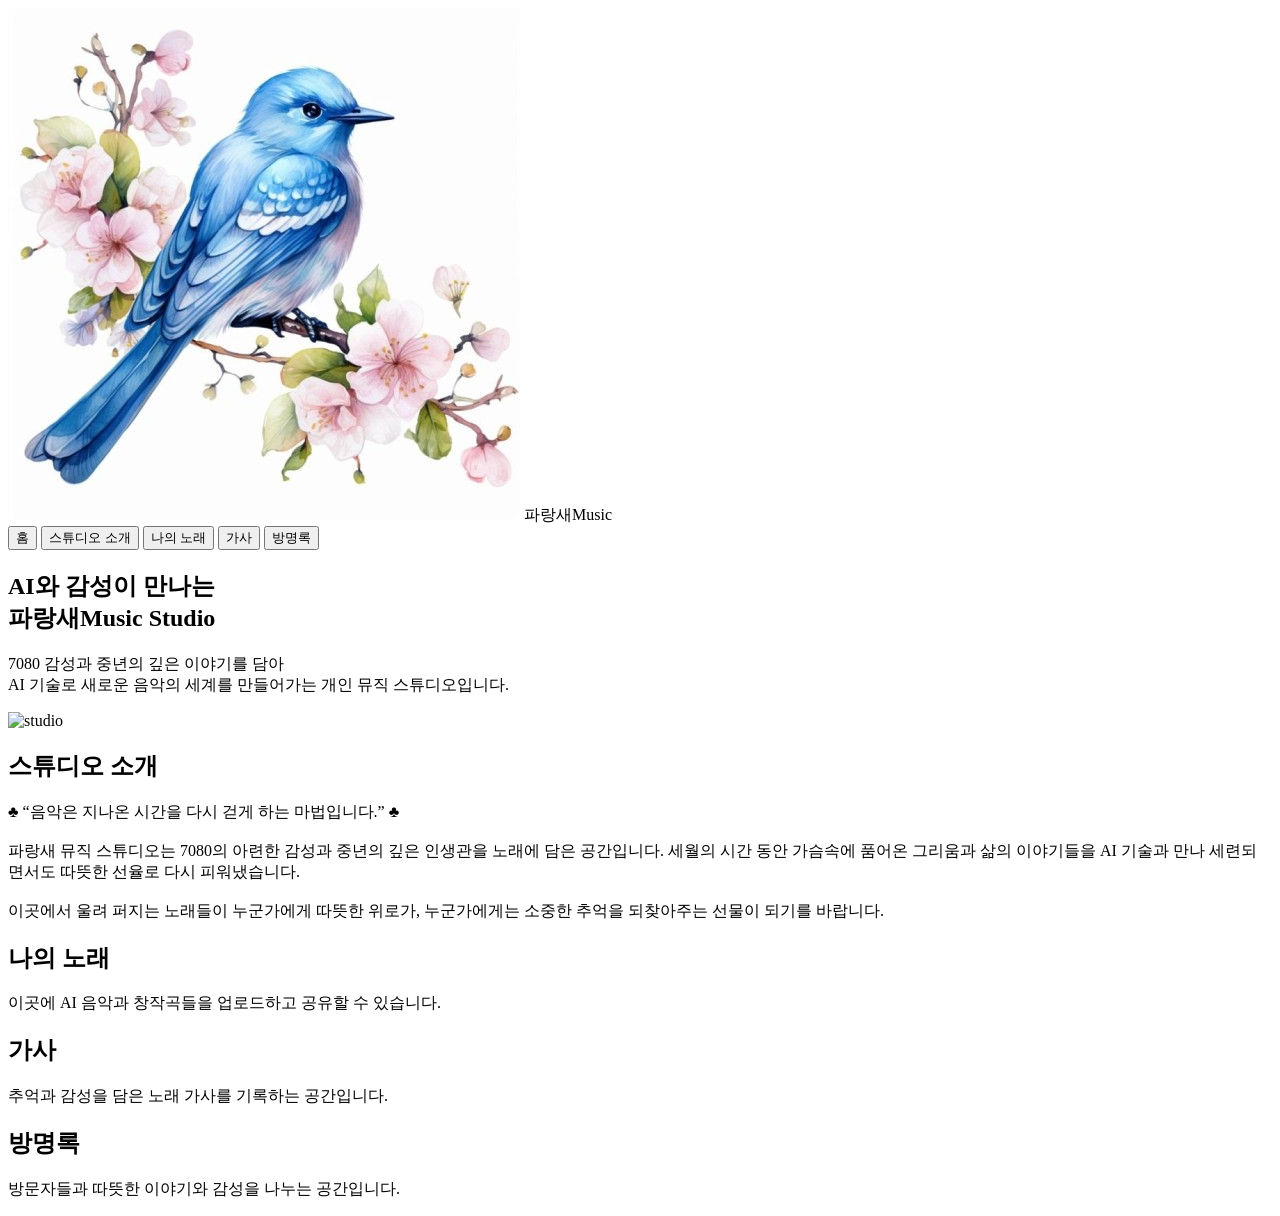
==== index.html @ 2d943f99 "Add files via upload" ====
<!DOCTYPE html>
<html lang="ko">
<head>
  <meta charset="UTF-8">
  <meta name="viewport" content="width=device-width, initial-scale=1.0">
  <title>파랑새Music Studio</title>

  <link rel="preconnect" href="https://fonts.googleapis.com">
  <link rel="preconnect" href="https://fonts.gstatic.com" crossorigin>

  <link href="https://fonts.googleapis.com/css2?family=Noto+Sans+KR:wght@300;400;500;700&display=swap" rel="stylesheet">

  <link rel="stylesheet" href="css/style.css">
</head>

<body>

<header>
  <div class="logo">
    <img src="images/Bluebird logo image.jpg" alt="logo">
    <span>파랑새Music</span>
  </div>

  <nav>
    <button class="menu-btn" data-target="home">홈</button>
    <button class="menu-btn" data-target="about">스튜디오 소개</button>
    <button class="menu-btn" data-target="songs">나의 노래</button>
    <button class="menu-btn" data-target="lyrics">가사</button>
    <button class="menu-btn" data-target="guestbook">방명록</button>
  </nav>
</header>

<main>

<section id="home" class="page active">
  <div class="hero">

    <div class="hero-text">
      <h1>
        AI와 감성이 만나는<br>
        <span>파랑새Music Studio</span>
      </h1>

      <p>
        7080 감성과 중년의 깊은 이야기를 담아<br>
        AI 기술로 새로운 음악의 세계를 만들어가는 개인 뮤직 스튜디오입니다.
      </p>
    </div>

    <div class="hero-image">
      <img src="images/Background image.png" alt="studio">
    </div>

  </div>
</section>

<section id="about" class="page">
  <div class="content-box">

    <h2>스튜디오 소개</h2>

    <p>
      ♣ “음악은 지나온 시간을 다시 걷게 하는 마법입니다.” ♣
      <br><br>

      파랑새 뮤직 스튜디오는 7080의 아련한 감성과
      중년의 깊은 인생관을 노래에 담은 공간입니다.

      세월의 시간 동안 가슴속에 품어온
      그리움과 삶의 이야기들을
      AI 기술과 만나 세련되면서도 따뜻한 선율로 다시 피워냈습니다.

      <br><br>

      이곳에서 울려 퍼지는 노래들이
      누군가에게 따뜻한 위로가,
      누군가에게는 소중한 추억을 되찾아주는 선물이 되기를 바랍니다.
    </p>

  </div>
</section>

<section id="songs" class="page">
  <div class="content-box">
    <h2>나의 노래</h2>
    <p>이곳에 AI 음악과 창작곡들을 업로드하고 공유할 수 있습니다.</p>
  </div>
</section>

<section id="lyrics" class="page">
  <div class="content-box">
    <h2>가사</h2>
    <p>추억과 감성을 담은 노래 가사를 기록하는 공간입니다.</p>
  </div>
</section>

<section id="guestbook" class="page">
  <div class="content-box">
    <h2>방명록</h2>
    <p>방문자들과 따뜻한 이야기와 감성을 나누는 공간입니다.</p>
  </div>
</section>

</main>

<script src="js/script.js"></script>

</body>
</html>
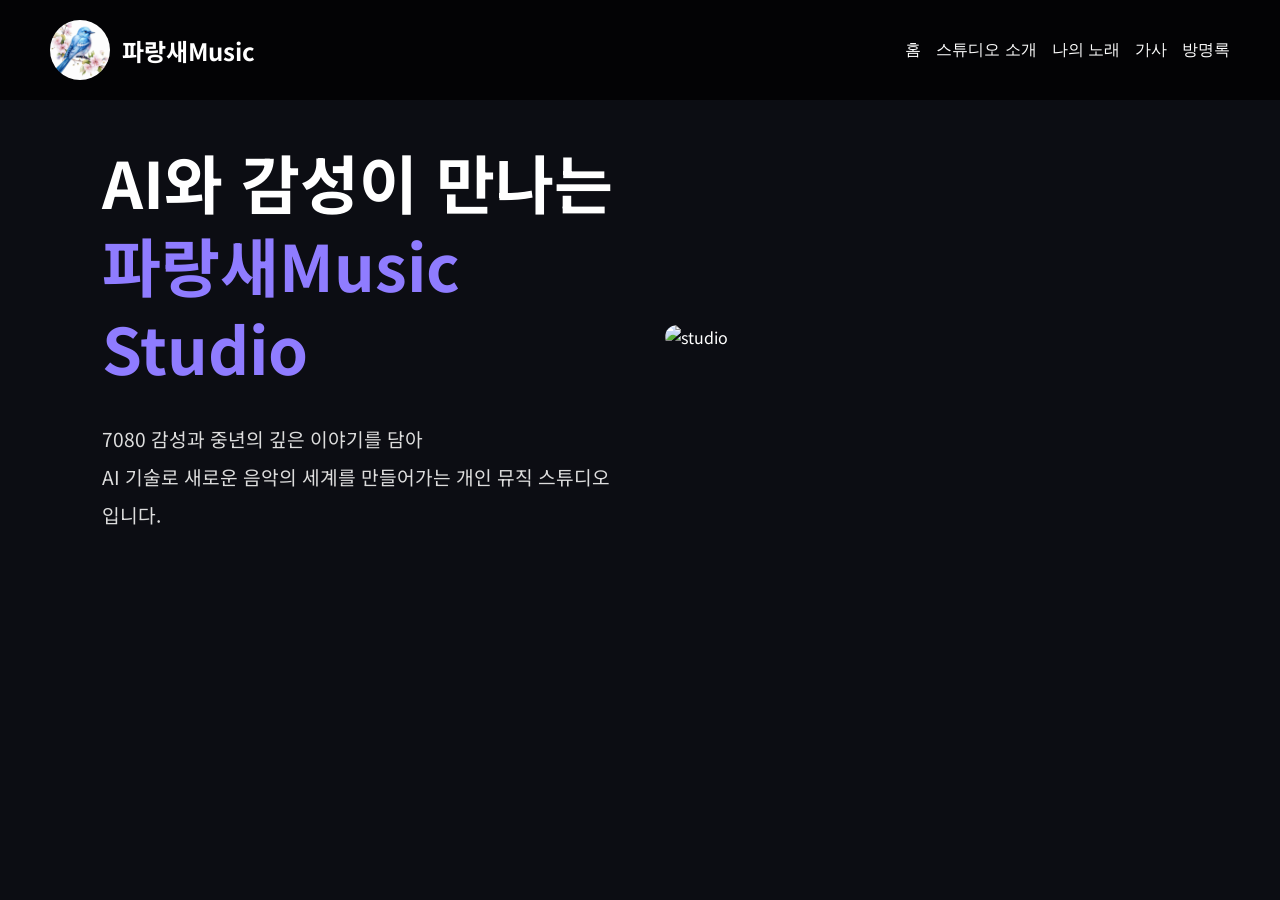
==== commit 83c59b69: "Fix HTML encoding issues in index.html" ====
--- a/index.html
+++ b/index.html
@@ -10,14 +10,14 @@
 
   <link href="https://fonts.googleapis.com/css2?family=Noto+Sans+KR:wght@300;400;500;700&display=swap" rel="stylesheet">
 
-  <link rel="stylesheet" href="css/style.css">
+  <link rel="stylesheet" href="style.css">
 </head>
 
 <body>
 
 <header>
   <div class="logo">
-    <img src="images/Bluebird logo image.jpg" alt="logo">
+    <img src="Bluebird logo image.jpg" alt="logo">
     <span>파랑새Music</span>
   </div>
 
@@ -48,7 +48,7 @@
     </div>
 
     <div class="hero-image">
-      <img src="images/Background image.png" alt="studio">
+      <img src="Background image.png" alt="studio">
     </div>
 
   </div>
@@ -103,7 +103,7 @@
 
 </main>
 
-<script src="js/script.js"></script>
+<script src="script.js"></script>
 
 </body>
-</html>+</html>
--- a/style.css
+++ b/style.css
@@ -0,0 +1,396 @@
+*{
+  margin:0;
+  padding:0;
+  box-sizing:border-box;
+}
+
+body{
+  font-family:'Noto Sans KR',sans-serif;
+  background:#0c0d13;
+  color:white;
+  overflow-x:hidden;
+}
+
+header{
+  position:fixed;
+  top:0;
+  width:100%;
+  background:rgba(0,0,0,0.7);
+  backdrop-filter:blur(10px);
+  z-index:1000;
+
+  display:flex;
+  justify-content:space-between;
+  align-items:center;
+
+  padding:20px 50px;
+}
+
+.logo{
+  display:flex;
+  align-items:center;
+  gap:12px;
+  font-size:1.5rem;
+  font-weight:bold;
+}
+
+.logo img{
+  width:60px;
+  height:60px;
+  border-radius:50%;
+}
+
+nav{
+  display:flex;
+  gap:15px;
+}
+
+.menu-btn{
+  background:none;
+  border:none;
+  color:white;
+  font-size:1rem;
+  cursor:pointer;
+  transition:0.3s;
+}
+
+.menu-btn:hover{
+  color:#8f7cff;
+}
+
+.page{
+  display:none;
+  min-height:100vh;
+  padding:140px 8%;
+}
+
+.page.active{
+  display:block;
+}
+
+.hero{
+  display:grid;
+  grid-template-columns:1fr 1fr;
+  align-items:center;
+  gap:50px;
+}
+
+.hero-text h1{
+  font-size:4rem;
+  line-height:1.3;
+  margin-bottom:30px;
+}
+
+.hero-text span{
+  color:#8f7cff;
+}
+
+.hero-text p{
+  line-height:2;
+  font-size:1.2rem;
+  color:#ddd;
+}
+
+.hero-image img{
+  width:100%;
+  border-radius:30px;
+}
+
+.content-box{
+  max-width:1000px;
+  margin:auto;
+  background:rgba(255,255,255,0.05);
+  padding:60px;
+  border-radius:30px;
+  line-height:2;
+}
+
+.content-box h2{
+  font-size:3rem;
+  margin-bottom:30px;
+  color:#8f7cff;
+}
+.content-box p{
+  font-size:1.2rem;
+  color:#ddd;
+}
+
+@media(max-width:900px){
+
+  header{
+    flex-direction:column;
+    gap:20px;
+  }
+.hero{
+    grid-template-columns:1fr;
+  }
+
+  .hero-text h1{
+    font-size:2.5rem;
+  }
+
+  nav{
+    flex-wrap:wrap;
+    justify-content:center;
+  }
+
+}
+
+
+
+
+
+
+
+
+
+
+
+
+
+
+
+
+
+
+
+
+
+
+
+
+
+
+
+
+
+
+
+
+
+
+
+
+
+
+
+
+
+
+
+
+
+
+
+
+
+
+
+
+
+
+
+
+
+
+
+
+
+
+
+
+
+
+
+
+
+
+
+
+
+
+
+
+
+
+
+
+
+
+
+
+
+
+
+
+
+
+
+
+
+
+
+
+
+
+
+
+
+
+
+
+
+
+
+
+
+
+
+
+
+
+
+
+
+
+
+
+
+
+
+
+
+
+
+
+
+
+
+
+
+
+
+
+
+
+
+
+
+
+
+
+
+
+
+
+
+
+
+
+
+
+
+
+
+
+
+
+
+
+
+
+
+
+
+
+
+
+
+
+
+
+
+
+
+
+
+
+
+
+
+
+
+
+
+
+
+
+
+
+
+
+
+
+
+
+
+
+
+
+
+
+
+
+
+
+
+
+
+
+
+
+
+
+
+
+
+
+
+
+
+
+
+
+
+
+
+
+
+
+
+
+
+
+
+
+
+
+
+
+
+
+
+
+
+
+
+
+
+
+
+
+
+
+
+
+
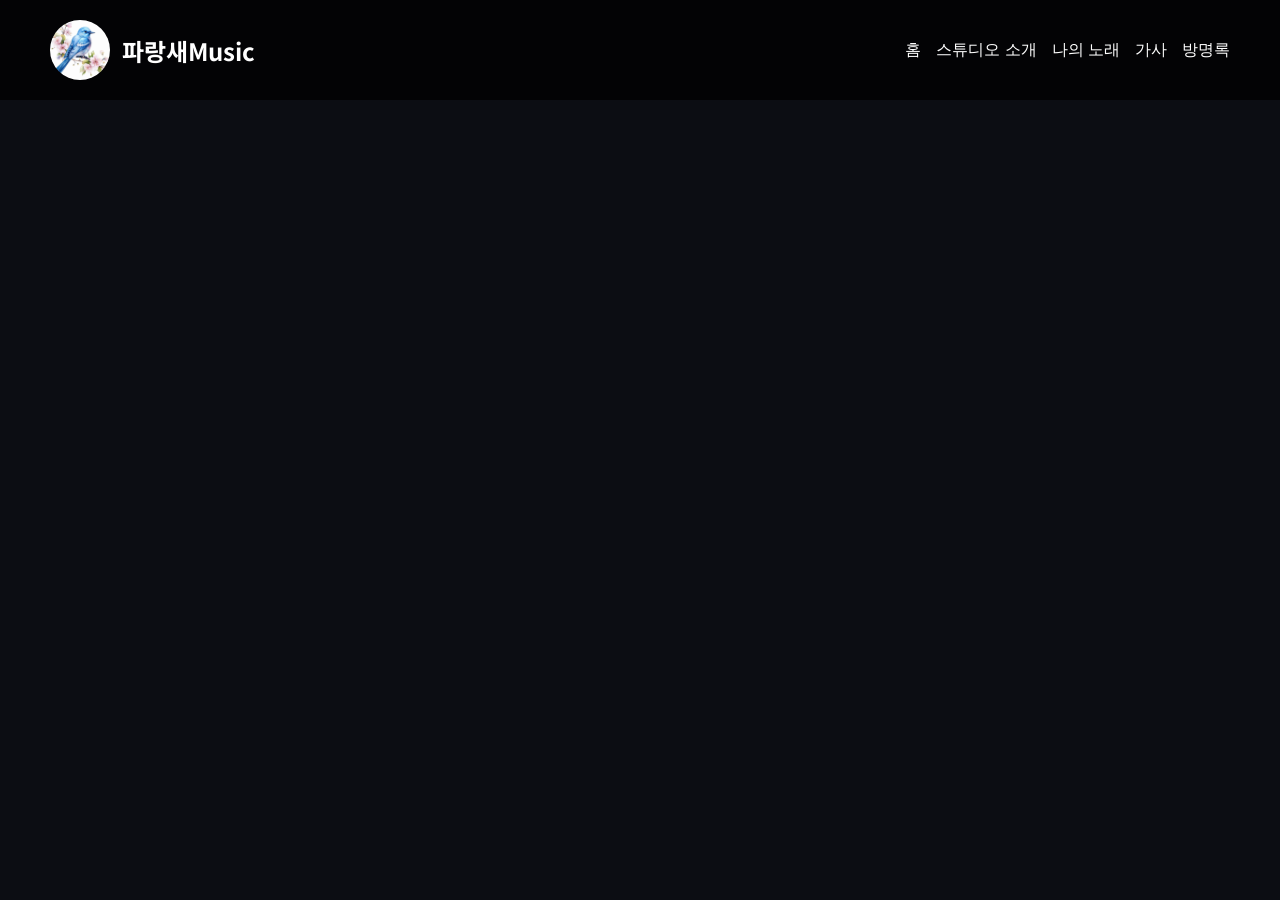
==== commit 9edbd7d1: "Revise index.html with new features and styles Updated the HTML structure and added new sections for" ====
--- a/index.html
+++ b/index.html
@@ -8,7 +8,7 @@
   <link rel="preconnect" href="https://fonts.googleapis.com">
   <link rel="preconnect" href="https://fonts.gstatic.com" crossorigin>
 
-  <link href="https://fonts.googleapis.com/css2?family=Noto+Sans+KR:wght@300;400;500;700&display=swap" rel="stylesheet">
+  <link href="https://fonts.googleapis.com/css2?family=Noto+Sans+KR:wght@300;400;500;700;900&display=swap" rel="stylesheet">
 
   <link rel="stylesheet" href="style.css">
 </head>
@@ -16,26 +16,30 @@
 <body>
 
 <header>
+
   <div class="logo">
     <img src="Bluebird logo image.jpg" alt="logo">
     <span>파랑새Music</span>
   </div>
 
   <nav>
-    <button class="menu-btn" data-target="home">홈</button>
+    <button class="menu-btn active-btn" data-target="home">홈</button>
     <button class="menu-btn" data-target="about">스튜디오 소개</button>
     <button class="menu-btn" data-target="songs">나의 노래</button>
     <button class="menu-btn" data-target="lyrics">가사</button>
     <button class="menu-btn" data-target="guestbook">방명록</button>
   </nav>
+
 </header>
 
 <main>
 
-<section id="home" class="page active">
+<section id="home" class="page active-page">
+
   <div class="hero">
 
     <div class="hero-text">
+
       <h1>
         AI와 감성이 만나는<br>
         <span>파랑새Music Studio</span>
@@ -45,6 +49,7 @@
         7080 감성과 중년의 깊은 이야기를 담아<br>
         AI 기술로 새로운 음악의 세계를 만들어가는 개인 뮤직 스튜디오입니다.
       </p>
+
     </div>
 
     <div class="hero-image">
@@ -52,9 +57,11 @@
     </div>
 
   </div>
+
 </section>
 
 <section id="about" class="page">
+
   <div class="content-box">
 
     <h2>스튜디오 소개</h2>
@@ -65,6 +72,8 @@
 
       파랑새 뮤직 스튜디오는 7080의 아련한 감성과
       중년의 깊은 인생관을 노래에 담은 공간입니다.
+
+      <br><br>
 
       세월의 시간 동안 가슴속에 품어온
       그리움과 삶의 이야기들을
@@ -78,27 +87,57 @@
     </p>
 
   </div>
+
 </section>
 
 <section id="songs" class="page">
+
   <div class="content-box">
+
     <h2>나의 노래</h2>
-    <p>이곳에 AI 음악과 창작곡들을 업로드하고 공유할 수 있습니다.</p>
+
+    <div class="music-player">
+
+      <div class="record"></div>
+
+      <audio controls>
+        <source src="" type="audio/mpeg">
+      </audio>
+
+      <input type="file" accept="audio/*">
+
+    </div>
+
   </div>
+
 </section>
 
 <section id="lyrics" class="page">
+
   <div class="content-box">
+
     <h2>가사</h2>
-    <p>추억과 감성을 담은 노래 가사를 기록하는 공간입니다.</p>
+
+    <textarea placeholder="이곳에 가사를 기록하세요..."></textarea>
+
   </div>
+
 </section>
 
 <section id="guestbook" class="page">
+
   <div class="content-box">
+
     <h2>방명록</h2>
-    <p>방문자들과 따뜻한 이야기와 감성을 나누는 공간입니다.</p>
+
+    <input type="text" placeholder="이름">
+
+    <textarea placeholder="따뜻한 메시지를 남겨주세요..."></textarea>
+
+    <button class="submit-btn">남기기</button>
+
   </div>
+
 </section>
 
 </main>
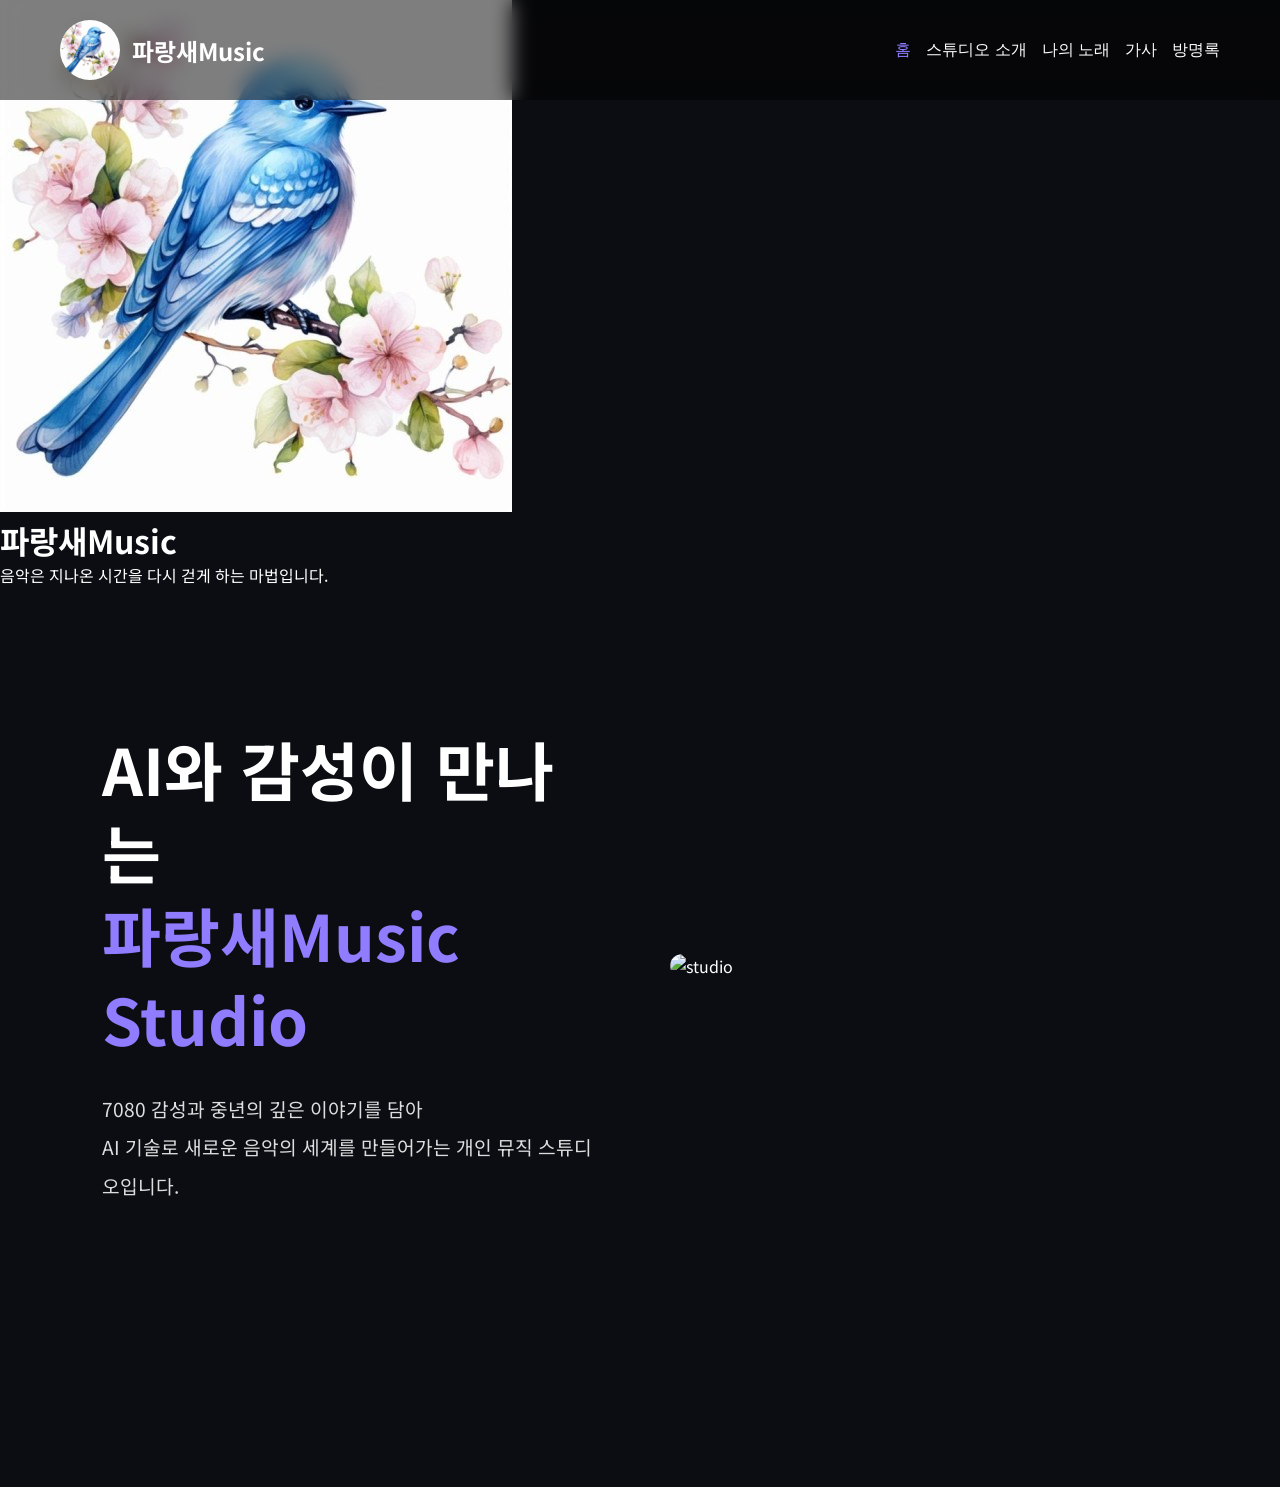
==== commit c597c9bf: "Fix HTML encoding issues in index.html" ====
--- a/index.html
+++ b/index.html
@@ -15,6 +15,21 @@
 
 <body>
 
+<div id="intro">
+
+  <div class="intro-content">
+
+    <img src="Bluebird logo image.jpg" alt="logo">
+
+    <h1>파랑새Music</h1>
+
+    <p>
+      음악은 지나온 시간을 다시 걷게 하는 마법입니다.
+    </p>
+
+  </div>
+
+</div>
 <header>
 
   <div class="logo">
--- a/style.css
+++ b/style.css
@@ -11,33 +11,38 @@
   overflow-x:hidden;
 }
 
+/* HEADER */
+
 header{
   position:fixed;
   top:0;
   width:100%;
-  background:rgba(0,0,0,0.7);
-  backdrop-filter:blur(10px);
-  z-index:1000;
+  padding:20px 60px;
 
   display:flex;
   justify-content:space-between;
   align-items:center;
 
-  padding:20px 50px;
+  background:rgba(0,0,0,0.5);
+  backdrop-filter:blur(10px);
+
+  z-index:999;
 }
 
 .logo{
   display:flex;
   align-items:center;
   gap:12px;
+
   font-size:1.5rem;
-  font-weight:bold;
+  font-weight:700;
 }
 
 .logo img{
   width:60px;
   height:60px;
   border-radius:50%;
+  object-fit:cover;
 }
 
 nav{
@@ -46,17 +51,24 @@
 }
 
 .menu-btn{
+  border:none;
   background:none;
-  border:none;
   color:white;
   font-size:1rem;
   cursor:pointer;
+
   transition:0.3s;
 }
 
 .menu-btn:hover{
   color:#8f7cff;
 }
+
+.active-btn{
+  color:#8f7cff;
+}
+
+/* PAGE */
 
 .page{
   display:none;
@@ -64,15 +76,17 @@
   padding:140px 8%;
 }
 
-.page.active{
+.active-page{
   display:block;
 }
+
+/* HERO */
 
 .hero{
   display:grid;
   grid-template-columns:1fr 1fr;
   align-items:center;
-  gap:50px;
+  gap:60px;
 }
 
 .hero-text h1{
@@ -87,33 +101,129 @@
 
 .hero-text p{
   line-height:2;
+  color:#ddd;
   font-size:1.2rem;
-  color:#ddd;
-}
+}
+
+/* IMAGE */
 
 .hero-image img{
   width:100%;
   border-radius:30px;
-}
+
+  animation:float 6s ease-in-out infinite;
+}
+
+@keyframes float{
+
+  0%{
+    transform:translateY(0px);
+  }
+
+  50%{
+    transform:translateY(-15px);
+  }
+
+  100%{
+    transform:translateY(0px);
+  }
+
+}
+
+/* CONTENT */
 
 .content-box{
   max-width:1000px;
   margin:auto;
+
   background:rgba(255,255,255,0.05);
+
   padding:60px;
   border-radius:30px;
+
   line-height:2;
 }
 
 .content-box h2{
   font-size:3rem;
   margin-bottom:30px;
+
   color:#8f7cff;
 }
-.content-box p{
-  font-size:1.2rem;
-  color:#ddd;
-}
+
+/* PLAYER */
+
+.music-player{
+  margin-top:40px;
+
+  display:flex;
+  flex-direction:column;
+  align-items:center;
+  gap:30px;
+}
+
+.record{
+  width:220px;
+  height:220px;
+
+  border-radius:50%;
+
+  background:
+  radial-gradient(circle,#111 20%,#000 40%,#222 60%,#000 100%);
+
+  animation:spin 6s linear infinite;
+}
+
+@keyframes spin{
+
+  from{
+    transform:rotate(0deg);
+  }
+
+  to{
+    transform:rotate(360deg);
+  }
+
+}
+
+audio{
+  width:100%;
+}
+
+input,
+textarea{
+  width:100%;
+
+  padding:15px;
+  margin-top:20px;
+
+  border:none;
+  border-radius:15px;
+
+  background:#1c1d25;
+  color:white;
+}
+
+textarea{
+  min-height:200px;
+  resize:none;
+}
+
+.submit-btn{
+  margin-top:20px;
+
+  padding:14px 30px;
+
+  border:none;
+  border-radius:30px;
+
+  background:#8f7cff;
+  color:white;
+
+  cursor:pointer;
+}
+
+/* MOBILE */
 
 @media(max-width:900px){
 
@@ -121,276 +231,261 @@
     flex-direction:column;
     gap:20px;
   }
-.hero{
-    grid-template-columns:1fr;
-  }
-
-  .hero-text h1{
-    font-size:2.5rem;
-  }
 
   nav{
     flex-wrap:wrap;
     justify-content:center;
   }
 
-}
-
-
-
-
-
-
-
-
-
-
-
-
-
-
-
-
-
-
-
-
-
-
-
-
-
-
-
-
-
-
-
-
-
-
-
-
-
-
-
-
-
-
-
-
-
-
-
-
-
-
-
-
-
-
-
-
-
-
-
-
-
-
-
-
-
-
-
-
-
-
-
-
-
-
-
-
-
-
-
-
-
-
-
-
-
-
-
-
-
-
-
-
-
-
-
-
-
-
-
-
-
-
-
-
-
-
-
-
-
-
-
-
-
-
-
-
-
-
-
-
-
-
-
-
-
-
-
-
-
-
-
-
-
-
-
-
-
-
-
-
-
-
-
-
-
-
-
-
-
-
-
-
-
-
-
-
-
-
-
-
-
-
-
-
-
-
-
-
-
-
-
-
-
-
-
-
-
-
-
-
-
-
-
-
-
-
-
-
-
-
-
-
-
-
-
-
-
-
-
-
-
-
-
-
-
-
-
-
-
-
-
-
-
-
-
-
-
-
-
-
-
-
-
-
-
-
-
-
-
-
-
-
-
-
-
-
-
-
-
-
-
-
-
-
-
-
-
-
-
-
-
-
-
-
-
-
-
-
-
+  .hero{
+    grid-template-columns:1fr;
+  }
+
+  .hero-text h1{
+    font-size:2.5rem;
+  }
+
+}
+
+
+
+
+
+
+
+
+
+
+
+
+
+
+
+
+
+
+
+
+
+
+
+
+
+
+
+
+
+
+
+
+
+
+
+
+
+
+
+
+
+
+
+
+
+
+
+
+
+
+
+
+
+
+
+
+
+
+
+
+
+
+
+
+
+
+
+
+
+
+
+
+
+
+
+
+
+
+
+
+
+
+
+
+
+
+
+
+
+
+
+
+
+
+
+
+
+
+
+
+
+
+
+
+
+
+
+
+
+
+
+
+
+
+
+
+
+
+
+
+
+
+
+
+
+
+
+
+
+
+
+
+
+
+
+
+
+
+
+
+
+
+
+
+
+
+
+
+
+
+
+
+
+
+
+
+
+
+
+
+
+
+
+
+
+
+
+
+
+
+
+
+
+
+
+
+
+
+
+
+
+
+
+
+
+
+
+
+
+
+
+
+
+
+
+
+
+
+
+
+
+
+
+
+
+
+
+
+
+
+
+
+
+
+
+
+
+
+
+
+
+
+
+
+
+
+
+
+
+
+
+
+
+
+
+
+
+
+
+
+
+
+
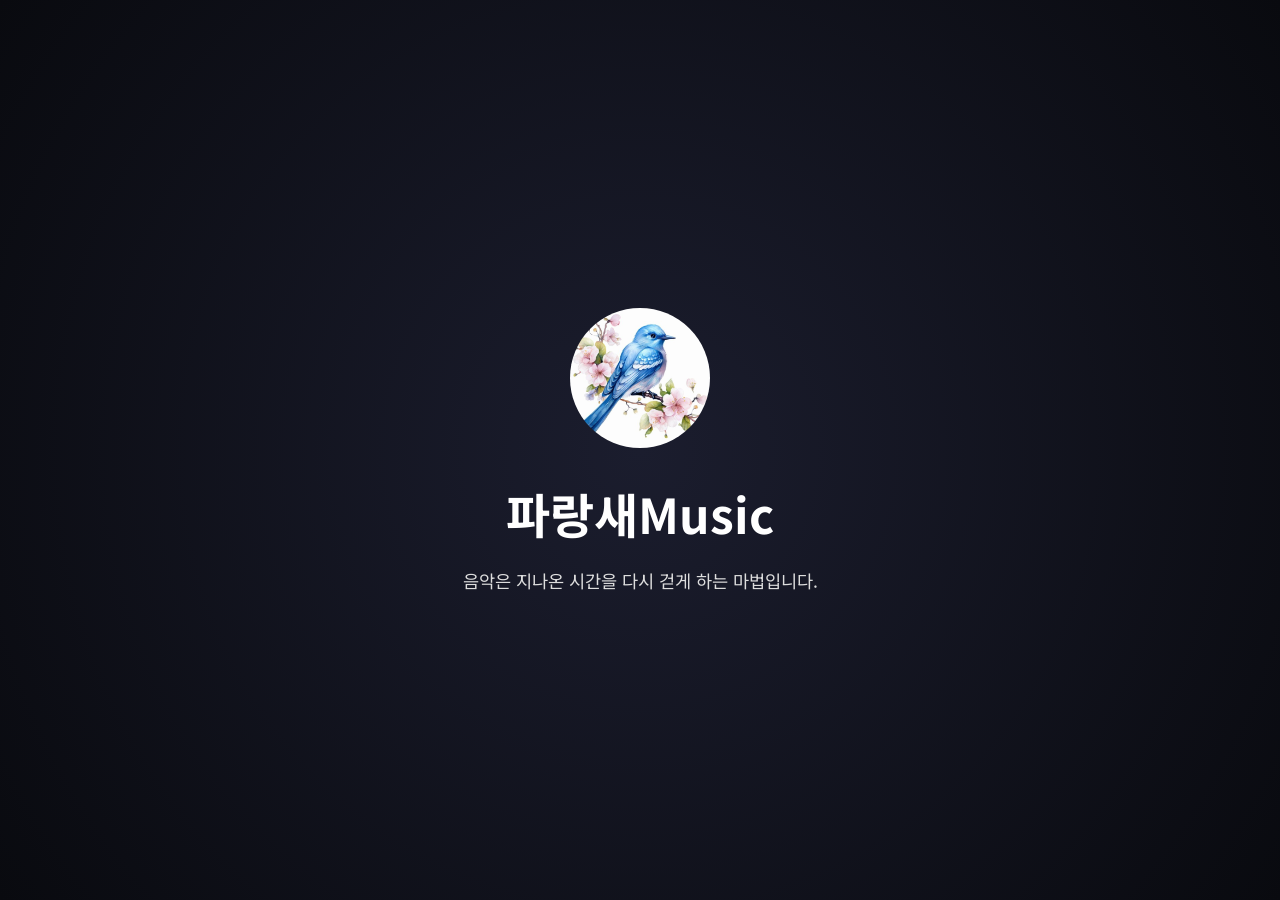
==== commit f82b814f: "Refactor index.html structure and content" ====
--- a/index.html
+++ b/index.html
@@ -111,15 +111,36 @@
 
     <h2>나의 노래</h2>
 
-    <div class="music-player">
+    <div class="music-card">
 
-      <div class="record"></div>
+      <div class="record-player">
 
-      <audio controls>
-        <source src="" type="audio/mpeg">
-      </audio>
+        <div class="record" id="record"></div>
 
-      <input type="file" accept="audio/*">
+      </div>
+
+      <div class="player-info">
+
+        <h3 id="song-title">
+          업로드된 음악이 없습니다
+        </h3>
+
+        <audio id="audio-player" controls></audio>
+
+        <label class="upload-btn">
+
+          음악 업로드
+
+          <input
+            type="file"
+            id="music-upload"
+            accept="audio/*"
+            hidden
+          >
+
+        </label>
+
+      </div>
 
     </div>
 
@@ -133,12 +154,20 @@
 
     <h2>가사</h2>
 
-    <textarea placeholder="이곳에 가사를 기록하세요..."></textarea>
+    <input
+      type="text"
+      placeholder="노래 제목을 입력하세요..."
+      class="lyrics-title"
+    >
+
+    <textarea
+      placeholder="이곳에 가사를 기록하세요..."
+      class="lyrics-text"
+    ></textarea>
 
   </div>
 
 </section>
-
 <section id="guestbook" class="page">
 
   <div class="content-box">
--- a/style.css
+++ b/style.css
@@ -246,246 +246,309 @@
   }
 
 }
-
-
-
-
-
-
-
-
-
-
-
-
-
-
-
-
-
-
-
-
-
-
-
-
-
-
-
-
-
-
-
-
-
-
-
-
-
-
-
-
-
-
-
-
-
-
-
-
-
-
-
-
-
-
-
-
-
-
-
-
-
-
-
-
-
-
-
-
-
-
-
-
-
-
-
-
-
-
-
-
-
-
-
-
-
-
-
-
-
-
-
-
-
-
-
-
-
-
-
-
-
-
-
-
-
-
-
-
-
-
-
-
-
-
-
-
-
-
-
-
-
-
-
-
-
-
-
-
-
-
-
-
-
-
-
-
-
-
-
-
-
-
-
-
-
-
-
-
-
-
-
-
-
-
-
-
-
-
-
-
-
-
-
-
-
-
-
-
-
-
-
-
-
-
-
-
-
-
-
-
-
-
-
-
-
-
-
-
-
-
-
-
-
-
-
-
-
-
-
-
-
-
-
-
-
-
-
-
-
-
-
-
-
-
-
-
-
-
-
-
-
-
-
-
-
-
-
-
-
-
-
-
-
-
-
-
-
-
-
-
-
-
-
+/* INTRO */
+
+#intro{
+  position:fixed;
+  inset:0;
+
+  background:
+  radial-gradient(circle at center,#1b1d2e,#090a0f);
+
+  display:flex;
+  justify-content:center;
+  align-items:center;
+
+  z-index:99999;
+
+  transition:1s;
+}
+
+#intro.hide{
+  opacity:0;
+  visibility:hidden;
+}
+
+.intro-content{
+  text-align:center;
+}
+
+.intro-content img{
+  width:140px;
+  height:140px;
+
+  border-radius:50%;
+  object-fit:cover;
+
+  margin-bottom:25px;
+
+  animation:introFloat 3s ease-in-out infinite;
+}
+
+.intro-content h1{
+  font-size:3rem;
+  margin-bottom:20px;
+}
+
+.intro-content p{
+  color:#ddd;
+  font-size:1.1rem;
+}
+
+@keyframes introFloat{
+
+  0%{
+    transform:translateY(0px);
+  }
+
+  50%{
+    transform:translateY(-10px);
+  }
+
+  100%{
+    transform:translateY(0px);
+  }
+
+}
+
+
+
+
+
+
+
+
+
+
+
+
+
+
+
+
+
+
+
+
+
+
+
+
+
+
+
+
+
+
+
+
+
+
+
+
+
+
+
+
+
+
+
+
+
+
+
+
+
+
+
+
+
+
+
+
+
+
+
+
+
+
+
+
+
+
+
+
+
+
+
+
+
+
+
+
+
+
+
+
+
+
+
+
+
+
+
+
+
+
+
+
+
+
+
+
+
+
+
+
+
+
+
+
+
+
+
+
+
+
+
+
+
+
+
+
+
+
+
+
+
+
+
+
+
+
+
+
+
+
+
+
+
+
+
+
+
+
+
+
+
+
+
+
+
+
+
+
+
+
+
+
+
+
+
+
+
+
+
+
+
+
+
+
+
+
+
+
+
+
+
+
+
+
+
+
+
+
+
+
+
+
+
+
+
+
+
+
+
+
+
+
+
+
+
+
+
+
+
+
+
+
+
+
+
+
+
+
+
+
+
+
+
+
+
+
+
+
+
+
+
+
+
+
+
+
+
+
+
+
+
+
+
+
+
+
+
+
+
+
+
+
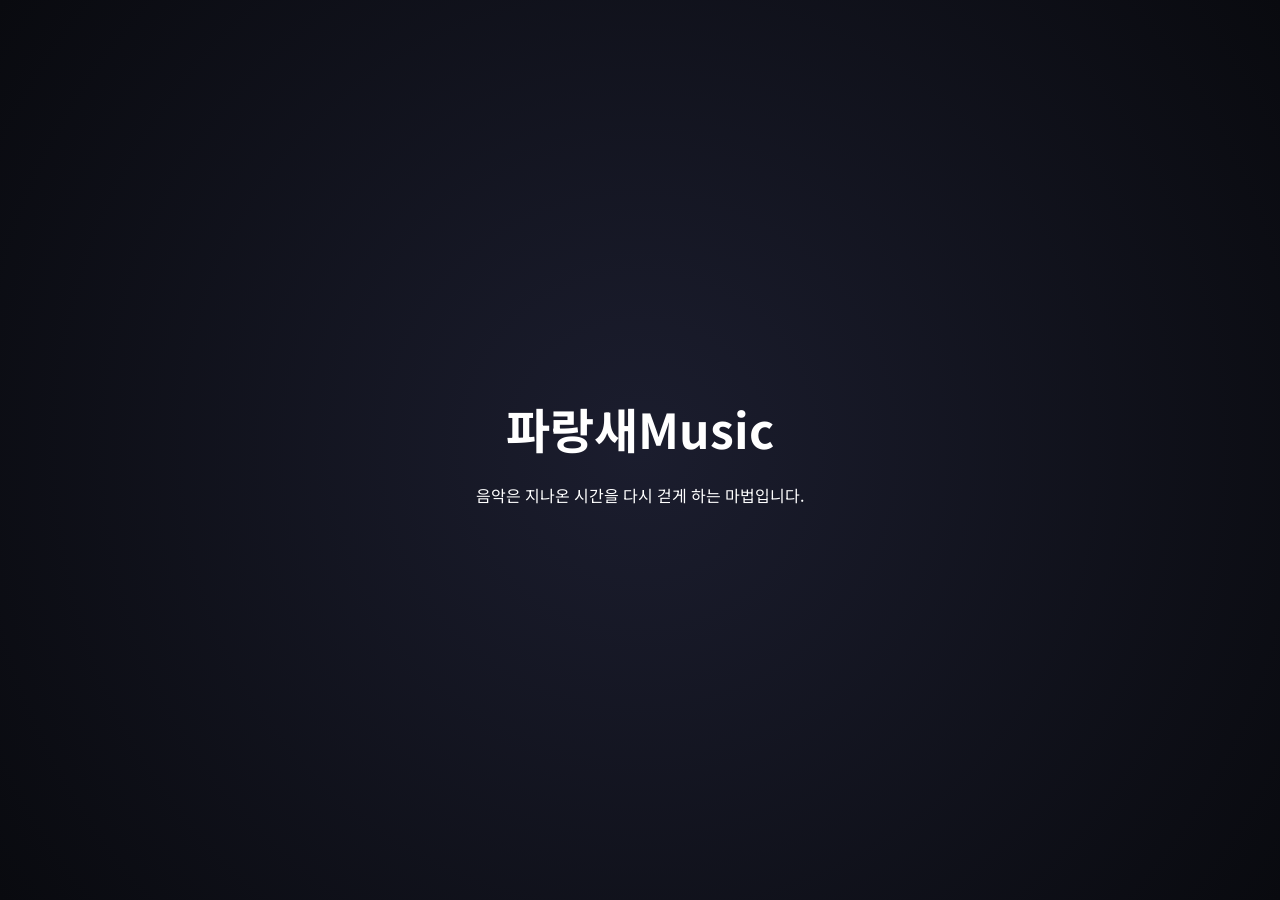
==== commit 4c996021: "Refactor index.html with new design and features Updated HTML structure and styles for the music stu" ====
--- a/index.html
+++ b/index.html
@@ -4,189 +4,135 @@
   <meta charset="UTF-8">
   <meta name="viewport" content="width=device-width, initial-scale=1.0">
   <title>파랑새Music Studio</title>
-
-  <link rel="preconnect" href="https://fonts.googleapis.com">
-  <link rel="preconnect" href="https://fonts.gstatic.com" crossorigin>
-
   <link href="https://fonts.googleapis.com/css2?family=Noto+Sans+KR:wght@300;400;500;700;900&display=swap" rel="stylesheet">
-
-  <link rel="stylesheet" href="style.css">
+  <style>
+    /* [사용자님의 기존 CSS 디자인을 그대로 통합했습니다] */
+    *{margin:0;padding:0;box-sizing:border-box;}
+    body{font-family:'Noto Sans KR',sans-serif;background:#0c0d13;color:white;overflow-x:hidden;}
+    header{position:fixed;top:0;width:100%;padding:20px 60px;display:flex;justify-content:space-between;align-items:center;background:rgba(0,0,0,0.5 );backdrop-filter:blur(10px);z-index:999;}
+    .logo{display:flex;align-items:center;gap:12px;font-size:1.5rem;font-weight:700;}
+    .logo img{width:60px;height:60px;border-radius:50%;object-fit:cover;}
+    nav{display:flex;gap:15px;}
+    .menu-btn{border:none;background:none;color:white;font-size:1rem;cursor:pointer;transition:0.3s;}
+    .menu-btn:hover, .active-btn{color:#8f7cff;}
+    .page{display:none;min-height:100vh;padding:140px 8%;}
+    .active-page{display:block;}
+    .hero{display:grid;grid-template-columns:1fr 1fr;align-items:center;gap:60px;}
+    .hero-text h1{font-size:4rem;line-height:1.3;margin-bottom:30px;}
+    .hero-text span{color:#8f7cff;}
+    .hero-text p{line-height:2;color:#ddd;font-size:1.2rem;}
+    .hero-image img{width:100%;border-radius:30px;animation:float 6s ease-in-out infinite;}
+    @keyframes float{0%,100%{transform:translateY(0px);}50%{transform:translateY(-15px);}}
+    .content-box{max-width:1000px;margin:auto;background:rgba(255,255,255,0.05);padding:60px;border-radius:30px;line-height:2;}
+    .content-box h2{font-size:3rem;margin-bottom:30px;color:#8f7cff;}
+    .music-card{margin-top:40px;display:flex;gap:50px;align-items:center;justify-content:center;flex-wrap:wrap;}
+    .record-player{position:relative;}
+    #record{width:260px;height:260px;border-radius:50%;background:radial-gradient(circle,#111 15%,#000 35%,#222 55%,#000 100%);box-shadow:0 0 40px rgba(143,124,255,0.3);animation:spin 6s linear infinite;animation-play-state:paused;}
+    #record::before{content:'';position:absolute;width:40px;height:40px;background:#999;border-radius:50%;top:50%;left:50%;transform:translate(-50%,-50%);}
+    @keyframes spin{from{transform:rotate(0deg);}to{transform:rotate(360deg);}}
+    .player-info{width:350px;display:flex;flex-direction:column;gap:25px;text-align:center;}
+    .upload-btn{display:inline-block;padding:15px 25px;background:#8f7cff;border-radius:30px;cursor:pointer;transition:0.3s;}
+    .upload-btn:hover{transform:scale(1.05);}
+    audio{width:100%;margin-top:10px;}
+    input,textarea{width:100%;padding:15px;margin-top:20px;border:none;border-radius:15px;background:#1c1d25;color:white;}
+    #intro{position:fixed;inset:0;background:radial-gradient(circle at center,#1b1d2e,#090a0f);display:flex;justify-content:center;align-items:center;z-index:99999;transition:1s;}
+    #intro.hide{opacity:0;visibility:hidden;}
+    .intro-content{text-align:center;}
+    .intro-content h1{font-size:3rem;margin-bottom:20px;}
+  </style>
 </head>
-
 <body>
 
 <div id="intro">
+  <div class="intro-content">
+    <h1>파랑새Music</h1>
+    <p>음악은 지나온 시간을 다시 걷게 하는 마법입니다.</p>
+  </div>
+</div>
 
-  <div class="intro-content">
-
-    <img src="Bluebird logo image.jpg" alt="logo">
-
-    <h1>파랑새Music</h1>
-
-    <p>
-      음악은 지나온 시간을 다시 걷게 하는 마법입니다.
-    </p>
-
-  </div>
-
-</div>
 <header>
-
-  <div class="logo">
-    <img src="Bluebird logo image.jpg" alt="logo">
-    <span>파랑새Music</span>
-  </div>
-
+  <div class="logo"><span>파랑새Music</span></div>
   <nav>
     <button class="menu-btn active-btn" data-target="home">홈</button>
-    <button class="menu-btn" data-target="about">스튜디오 소개</button>
+    <button class="menu-btn" data-target="about">소개</button>
     <button class="menu-btn" data-target="songs">나의 노래</button>
-    <button class="menu-btn" data-target="lyrics">가사</button>
-    <button class="menu-btn" data-target="guestbook">방명록</button>
   </nav>
-
 </header>
 
 <main>
+  <section id="home" class="page active-page">
+    <div class="hero">
+      <div class="hero-text"><h1>AI와 감성이 만나는  
+<span>파랑새Music</span></h1><p>7080 감성을 담은 개인 스튜디오입니다.</p></div>
+    </div>
+  </section>
 
-<section id="home" class="page active-page">
+  <section id="about" class="page">
+    <div class="content-box"><h2>스튜디오 소개</h2><p>음악으로 소중한 추억을 되찾아주는 공간입니다.</p></div>
+  </section>
 
-  <div class="hero">
-
-    <div class="hero-text">
-
-      <h1>
-        AI와 감성이 만나는<br>
-        <span>파랑새Music Studio</span>
-      </h1>
-
-      <p>
-        7080 감성과 중년의 깊은 이야기를 담아<br>
-        AI 기술로 새로운 음악의 세계를 만들어가는 개인 뮤직 스튜디오입니다.
-      </p>
-
+  <section id="songs" class="page">
+    <div class="content-box">
+      <h2>나의 노래</h2>
+      <div class="music-card">
+        <div class="record-player"><div id="record"></div></div>
+        <div class="player-info">
+          <h3 id="song-title">노래를 업로드해 주세요</h3>
+          <audio id="audio-player" controls></audio>
+          <label for="music-upload" class="upload-btn">음악 업로드</label>
+          <input type="file" id="music-upload" accept="audio/*" style="display:none;">
+        </div>
+      </div>
     </div>
-
-    <div class="hero-image">
-      <img src="Background image.png" alt="studio">
-    </div>
-
-  </div>
-
-</section>
-
-<section id="about" class="page">
-
-  <div class="content-box">
-
-    <h2>스튜디오 소개</h2>
-
-    <p>
-      ♣ “음악은 지나온 시간을 다시 걷게 하는 마법입니다.” ♣
-      <br><br>
-
-      파랑새 뮤직 스튜디오는 7080의 아련한 감성과
-      중년의 깊은 인생관을 노래에 담은 공간입니다.
-
-      <br><br>
-
-      세월의 시간 동안 가슴속에 품어온
-      그리움과 삶의 이야기들을
-      AI 기술과 만나 세련되면서도 따뜻한 선율로 다시 피워냈습니다.
-
-      <br><br>
-
-      이곳에서 울려 퍼지는 노래들이
-      누군가에게 따뜻한 위로가,
-      누군가에게는 소중한 추억을 되찾아주는 선물이 되기를 바랍니다.
-    </p>
-
-  </div>
-
-</section>
-
-<section id="songs" class="page">
-
-  <div class="content-box">
-
-    <h2>나의 노래</h2>
-
-    <div class="music-card">
-
-      <div class="record-player">
-
-        <div class="record" id="record"></div>
-
-      </div>
-
-      <div class="player-info">
-
-        <h3 id="song-title">
-          업로드된 음악이 없습니다
-        </h3>
-
-        <audio id="audio-player" controls></audio>
-
-        <label class="upload-btn">
-
-          음악 업로드
-
-          <input
-            type="file"
-            id="music-upload"
-            accept="audio/*"
-            hidden
-          >
-
-        </label>
-
-      </div>
-
-    </div>
-
-  </div>
-
-</section>
-
-<section id="lyrics" class="page">
-
-  <div class="content-box">
-
-    <h2>가사</h2>
-
-    <input
-      type="text"
-      placeholder="노래 제목을 입력하세요..."
-      class="lyrics-title"
-    >
-
-    <textarea
-      placeholder="이곳에 가사를 기록하세요..."
-      class="lyrics-text"
-    ></textarea>
-
-  </div>
-
-</section>
-<section id="guestbook" class="page">
-
-  <div class="content-box">
-
-    <h2>방명록</h2>
-
-    <input type="text" placeholder="이름">
-
-    <textarea placeholder="따뜻한 메시지를 남겨주세요..."></textarea>
-
-    <button class="submit-btn">남기기</button>
-
-  </div>
-
-</section>
-
+  </section>
 </main>
 
-<script src="script.js"></script>
+<script>
+  // [모든 기능을 하나로 통합한 핵심 스크립트]
+  window.addEventListener('load', () => {
+    // 1. 인트로 제거
+    setTimeout(() => {
+      const intro = document.getElementById('intro');
+      if(intro) intro.classList.add('hide');
+    }, 2000);
 
+    // 2. 메뉴 이동
+    const buttons = document.querySelectorAll('.menu-btn');
+    buttons.forEach(btn => {
+      btn.onclick = function() {
+        const target = this.getAttribute('data-target');
+        document.querySelectorAll('.page').forEach(p => p.classList.remove('active-page'));
+        buttons.forEach(b => b.classList.remove('active-btn'));
+        document.getElementById(target).classList.add('active-page');
+        this.classList.add('active-btn');
+      };
+    });
+
+    // 3. 업로드 및 재생 (핵심 해결 코드)
+    const uploadInput = document.getElementById('music-upload');
+    const audioPlayer = document.getElementById('audio-player');
+    const songTitle = document.getElementById('song-title');
+    const record = document.getElementById('record');
+
+    if(uploadInput) {
+      uploadInput.onchange = function(e) {
+        const file = e.target.files[0];
+        if (file) {
+          const fileURL = URL.createObjectURL(file);
+          audioPlayer.src = fileURL;
+          songTitle.innerText = file.name;
+          audioPlayer.load();
+          audioPlayer.play().catch(err => console.log("재생 버튼을 눌러주세요."));
+        }
+      };
+    }
+
+    // 4. 레코드판 회전 연동
+    if(audioPlayer && record) {
+      audioPlayer.onplay = () => { record.style.animationPlayState = "running"; };
+      audioPlayer.onpause = () => { record.style.animationPlayState = "paused"; };
+    }
+  });
+</script>
 </body>
 </html>
